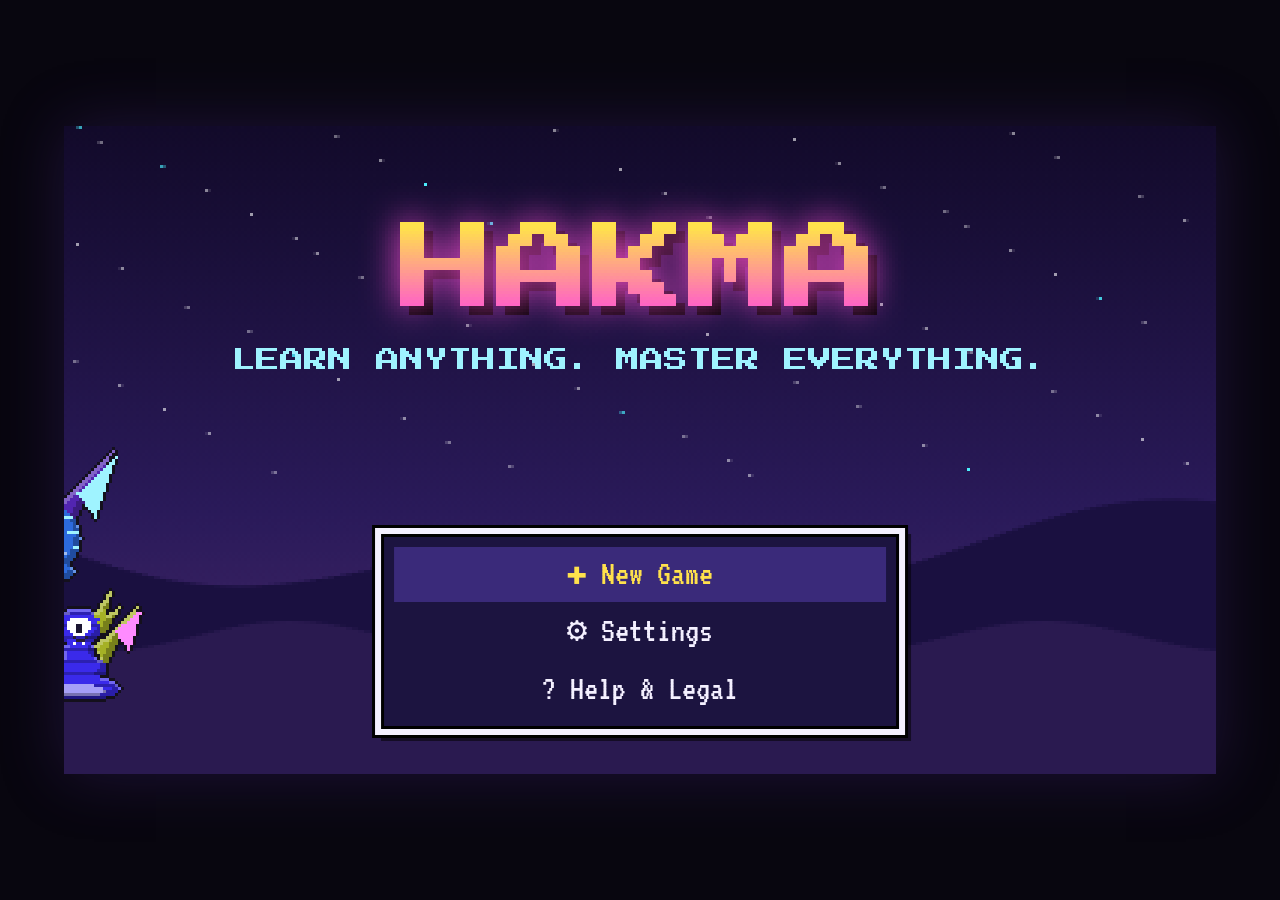
==== index.html @ fdf98303 "Initial commit: Hakma" ====
<!DOCTYPE html>
<html lang="en">
<head>
<meta charset="utf-8">
<meta name="viewport" content="width=device-width, initial-scale=1, maximum-scale=1, user-scalable=no, viewport-fit=cover">
<title>Hakma — Learn anything. Master everything.</title>
<meta name="description" content="Hakma is a monster-collecting RPG where every battle is a lesson. Choose a topic — Kubernetes, Python, Go, physics, math and more — and master it by the end of the game.">
<meta name="theme-color" content="#120a2a">
<meta name="apple-mobile-web-app-capable" content="yes">
<meta name="mobile-web-app-capable" content="yes">
<meta name="apple-mobile-web-app-status-bar-style" content="black-translucent">
<link rel="manifest" href="manifest.webmanifest">
<link rel="icon" href="icons/icon-192.png">
<link rel="apple-touch-icon" href="icons/icon-192.png">
<link rel="stylesheet" href="css/style.css">
</head>
<body>
<div id="app">
  <div id="stage">
    <canvas id="screen" width="384" height="216"></canvas>
    <div id="hud"></div>
    <div id="ui"></div>
    <div id="banner"></div>
    <div id="toasts"></div>
    <div id="fade"></div>
    <div id="boot">HAKMA<small>loading…</small></div>
  </div>
  <div id="touch" aria-hidden="true">
    <div id="dpad"><span class="u">▲</span><span class="d">▼</span><span class="l">◀</span><span class="r">▶</span></div>
    <div class="mid"><button data-b="start">MENU</button></div>
    <div class="ab"><button data-b="b" class="b">B</button><button data-b="a" class="a">A</button></div>
  </div>
  <noscript>Hakma needs JavaScript to run.</noscript>
</div>
<script type="module" src="js/main.js"></script>
</body>
</html>
---- css/style.css ----
@font-face { font-family: 'Press Start 2P'; src: url(../fonts/pressstart2p.woff2) format('woff2'); font-display: block; }
@font-face { font-family: 'VT323'; src: url(../fonts/vt323.woff2) format('woff2'); font-display: block; }
:root { --px: 2px; --ink: #f4f0ff; --bg: #120a2a; --box: #1c1440; --box2: #2a1f5a; --edge: #f4f0ff; --sel: #ffe14c; --acc: #4cf0ff; --bad: #ff5d73; --ok: #3ddc84; }
* { box-sizing: border-box; }
html, body { margin: 0; height: 100%; background: #08060f; color: var(--ink); overflow: hidden; touch-action: manipulation; -webkit-user-select: none; user-select: none; font-family: 'VT323', monospace; }
#app { height: 100%; display: flex; flex-direction: column; align-items: center; justify-content: center; }
#stage { position: relative; overflow: hidden; background: #000; box-shadow: 0 0 calc(var(--px) * 20) #4a2a8a55; font-size: calc(var(--px) * 10.5); line-height: 1.12; }
#screen { width: 100%; height: 100%; display: block; image-rendering: pixelated; image-rendering: crisp-edges; }
#hud, #ui { position: absolute; inset: 0; pointer-events: none; }
#ui { z-index: 3; } #banner { z-index: 2; } #fade { z-index: 6; }
#ui > .layer { position: absolute; inset: 0; pointer-events: auto; }
#fade { position: absolute; inset: 0; background: #000; opacity: 0; pointer-events: none; transition: opacity 250ms; }
#fade.on { opacity: 1; }
#boot { position: absolute; inset: 0; display: flex; flex-direction: column; align-items: center; justify-content: center; font: calc(var(--px) * 24) 'Press Start 2P', monospace; color: #ffe14c; background: #120a2a; }
#boot small { font: calc(var(--px) * 10) 'VT323'; color: #9ff3ff; margin-top: 1em; }
b { color: var(--sel); font-weight: normal; }
code { color: var(--acc); }
.dim { opacity: 0.7; }
.hidden { display: none !important; }
.bad { color: var(--bad); } .ok { color: var(--ok); }
button, .btn { font: inherit; color: var(--ink); background: var(--box2); border: calc(var(--px) * 1) solid #6a5ab0; padding: 0.25em 0.6em; cursor: pointer; text-decoration: none; display: inline-block; border-radius: 0; text-align: left; }
button[disabled] { opacity: 0.4; cursor: default; }
button.sel, .btn.sel, button:hover:not([disabled]) { border-color: var(--sel); color: var(--sel); background: #3a2a7a; outline: none; }
button.sel::before { content: '▶ '; }
.titlemenu button.sel::before, .tcard.sel::before, .card.sel::before, .dexc.sel::before, .mrow.sel::before, .irow.sel::before, .srow.sel::before { content: ''; }
/* pixel box */
.dialog, .choice, .panel, .quiz, .btext, .bhud, .toast, #banner { background: var(--box); border: calc(var(--px) * 2) solid var(--edge); box-shadow: inset 0 0 0 calc(var(--px) * 1) #000, 0 0 0 calc(var(--px) * 1) #000, calc(var(--px) * 2) calc(var(--px) * 2) 0 #0008; }
.dialog { position: absolute; left: 2%; right: 2%; bottom: 2.5%; min-height: 27%; padding: 0.6em 0.9em; font-size: 1.25em; }
.dialog .dname { position: absolute; top: -1.2em; left: 0.6em; background: var(--box2); border: calc(var(--px) * 2) solid var(--edge); padding: 0 0.5em; font: calc(var(--px) * 6) 'Press Start 2P'; line-height: 1.8; color: var(--sel); }
.dialog .dmore { position: absolute; right: 0.6em; bottom: 0.2em; animation: blink 0.8s steps(2) infinite; color: var(--sel); }
@keyframes blink { 50% { opacity: 0; } }
.choice { position: absolute; right: 2%; bottom: 33%; display: flex; flex-direction: column; gap: 2px; padding: 0.4em; max-height: 64%; overflow-y: auto; min-width: 30%; }
.choice button { border-color: transparent; background: transparent; padding: 0.15em 0.5em; font-size: 1.1em; }
.choice button.sel { border-color: transparent; background: #3a2a7a; }
.choice:only-child { bottom: 6%; }
.titlemenu { left: 50%; right: auto; transform: translateX(-50%); bottom: 8%; min-width: 46%; text-align: center; }
.titlemenu button { text-align: center; }
.mainmenu { top: 3%; bottom: auto; right: 2%; max-height: 70%; min-width: 58%; display: grid; grid-template-columns: 1fr 1fr; }
.slots { left: 4%; right: 4%; bottom: 30%; }
.teamlist { left: 6%; right: 6%; bottom: 30%; }
.teamlist button, .mrow { display: grid; grid-template-columns: 2.2em 1fr auto auto 5em auto; gap: 0.5em; align-items: center; width: 100%; }
img.mini { width: 2.2em; height: 2.2em; image-rendering: pixelated; }
img.ico { width: 1.4em; height: 1.4em; image-rendering: pixelated; vertical-align: middle; margin-right: 0.3em; }
.lv { color: var(--acc); font-size: 0.9em; }
.type { display: inline-block; padding: 0 0.35em; font: calc(var(--px) * 5) 'Press Start 2P'; line-height: 1.9; color: #14101c; border: calc(var(--px) * 1) solid #000; vertical-align: middle; }
.t-logic { background: #4aa8ff; } .t-cipher { background: #b36bff; } .t-spark { background: #ffd23f; } .t-data { background: #3ddc84; } .t-structure { background: #c98b52; } .t-flux { background: #ff6a3d; } .t-normal { background: #cfcfd8; }
.minihp, .hp, .xpbar, .bar { display: block; height: 0.45em; background: #000; border: calc(var(--px) * 1) solid #000; position: relative; overflow: hidden; }
.minihp i, .hp i, .xpbar i, .bar i { position: absolute; inset: 0 auto 0 0; background: var(--ok); }
i.y { background: #ffd23f !important; } i.r { background: var(--bad) !important; }
.xpbar i { background: var(--acc); } .bar i { background: linear-gradient(90deg, var(--acc), var(--sel)); }
.hpn { font-size: 0.85em; opacity: 0.85; }
/* panels */
.panel { position: absolute; left: 50%; top: 50%; transform: translate(-50%, -50%); width: 70%; max-height: 92%; display: flex; flex-direction: column; }
.panel.wide { width: 94%; height: 90%; }
.panel.small { width: 50%; }
.ptitle { display: flex; justify-content: space-between; align-items: center; padding: 0.35em 0.6em; background: var(--box2); border-bottom: calc(var(--px) * 2) solid var(--edge); font: calc(var(--px) * 7) 'Press Start 2P'; line-height: 1.6; color: var(--sel); }
.ptitle .x { font: calc(var(--px) * 6) 'Press Start 2P'; padding: 0.2em 0.5em; }
.pbody { padding: 0.5em 0.7em; overflow-y: auto; flex: 1; }
.pbody h3 { margin: 0.2em 0; font: calc(var(--px) * 7) 'Press Start 2P'; line-height: 1.6; color: var(--acc); }
.pbody h4 { margin: 0.6em 0 0.2em; font: calc(var(--px) * 6) 'Press Start 2P'; color: var(--sel); }
.pbody p { margin: 0.3em 0; }
.row { display: flex; flex-wrap: wrap; gap: 0.4em; align-items: flex-end; margin: 0.4em 0; }
input.txt { font: inherit; font-size: 1.1em; width: 100%; background: #0d0820; color: var(--ink); border: calc(var(--px) * 1) solid #6a5ab0; padding: 0.2em 0.4em; -webkit-user-select: text; user-select: text; }
input.txt:focus { border-color: var(--sel); outline: none; }
.fld { display: block; flex: 1; min-width: 40%; margin: 0.25em 0; } .fld span { display: block; font-size: 0.9em; opacity: 0.8; }
.chk { display: flex; gap: 0.5em; align-items: flex-start; margin: 0.3em 0; } .chk input { width: 1.1em; height: 1.1em; margin-top: 0.1em; }
a { color: var(--acc); }
.tabs { display: flex; flex-wrap: wrap; gap: 0.3em; margin-bottom: 0.4em; } .tabs button.on { background: #4a3a9a; border-color: var(--acc); }
.mlist, .ilist, .slist, .qlist, .plist { display: flex; flex-direction: column; gap: 0.25em; }
.irow { display: grid; grid-template-columns: 1.8em 1fr auto; column-gap: 0.4em; align-items: center; width: 100%; } .irow small { grid-column: 2 / 4; opacity: 0.75; }
.cnt { color: var(--acc); }
.srow { display: flex; justify-content: space-between; width: 100%; }
.pv { display: flex; gap: 1em; align-items: flex-start; } img.big { width: 9em; height: 9em; image-rendering: pixelated; background: radial-gradient(#3a2a7a, transparent 70%); flex-shrink: 0; }
.stats { display: grid; grid-template-columns: repeat(4, auto); gap: 0.6em; margin: 0.3em 0; }
.moves { display: grid; grid-template-columns: 1fr 1fr; gap: 0.25em 1em; margin: 0.4em 0; } .mv.locked { opacity: 0.45; }
.dexgrid { display: grid; grid-template-columns: repeat(6, 1fr); gap: 0.3em; }
.dexc { display: flex; flex-direction: column; align-items: center; padding: 0.2em; text-align: center; font-size: 0.85em; } .dexc img { width: 3.2em; height: 3.2em; image-rendering: pixelated; } .dexc img.shadow { filter: brightness(0); opacity: 0.6; } .dexc.c { border-color: var(--ok); } .dexc small { opacity: 0.6; }
.terms { display: flex; flex-direction: column; gap: 0.3em; margin-top: 0.4em; } .term { padding: 0.25em 0.4em; background: #0d0820; border-left: calc(var(--px) * 2) solid #6a5ab0; } .term.got { border-left-color: var(--ok); } .term b { display: block; } .term.qa b { color: var(--acc); }
.quest { padding: 0.3em 0.5em; background: #0d0820; border-left: calc(var(--px) * 2) solid #6a5ab0; display: flex; flex-direction: column; } .quest.main { border-left-color: var(--sel); } .quest.done { opacity: 0.55; } .quest.done b { color: var(--ok); }
.mast .big3 { display: grid; grid-template-columns: repeat(4, 1fr); gap: 0.5em; text-align: center; margin-bottom: 0.6em; } .mast .big3 b { display: block; font: calc(var(--px) * 12) 'Press Start 2P'; line-height: 1.4; }
.mrow2 { display: grid; grid-template-columns: 9em 1fr 6em 3em 6em; gap: 0.5em; align-items: center; margin: 0.15em 0; } .mt { opacity: 0.7; overflow: hidden; white-space: nowrap; text-overflow: ellipsis; }
.prow { display: flex; gap: 0.6em; align-items: center; } .sw { width: 1em; height: 1em; border: 1px solid #000; display: inline-block; }
.ctrl p { margin: 0.25em 0; font-size: 0.95em; }
.cols { display: grid; grid-template-columns: 1fr 1fr; gap: 0.8em; } .cols .mrow { grid-template-columns: 2.2em 1fr auto auto; } .cols .mrow .minihp, .cols .mrow .hpn { display: none; }
/* topics */
.tgrid { display: grid; grid-template-columns: repeat(3, 1fr); gap: 0.4em; }
.tcard { display: flex; flex-direction: column; gap: 0.15em; padding: 0.4em; min-height: 6.5em; } .tcard .ti { font-size: 1.6em; line-height: 1; } .tcard small { color: var(--acc); } .tcard .tb { font-size: 0.85em; opacity: 0.8; }
/* quiz */
.quiz { position: absolute; left: 3%; right: 3%; top: 4%; bottom: 4%; display: flex; flex-direction: column; padding: 0.6em 0.8em; gap: 0.5em; background: linear-gradient(#1c1440, #120a2a); }
.quiz.interview { border-color: var(--acc); }
.qhead { display: flex; justify-content: space-between; font: calc(var(--px) * 6) 'Press Start 2P'; line-height: 1.6; color: var(--acc); }
.qwho { color: var(--sel); }
.qtext { font-size: 1.45em; line-height: 1.15; min-height: 2.4em; }
.qopts { display: grid; grid-template-columns: 1fr 1fr; gap: 0.4em; flex: 1; align-content: start; }
.qopts button { font-size: 1.2em; padding: 0.35em 0.5em; min-height: 2.6em; line-height: 1.05; }
.qopts .k { display: inline-block; font: calc(var(--px) * 6) 'Press Start 2P'; color: var(--acc); margin-right: 0.4em; vertical-align: middle; }
.qopts button.right { background: #1e6a3e; border-color: var(--ok); color: #fff; } .qopts button.wrongpick { background: #7a1e30; border-color: var(--bad); color: #fff; }
.qopts button.sel::before { content: ''; }
.qtimer { height: 0.5em; background: #000; border: 1px solid #000; } .qtimer div { height: 100%; width: 100%; background: var(--sel); transition: background 0.3s; } .qtimer div.quick { background: var(--acc); }
.qfeedback { font-size: 1.15em; padding: 0.4em 0.5em; background: #0d0820; border-left: calc(var(--px) * 2) solid var(--acc); max-height: 40%; overflow-y: auto; cursor: pointer; }
.qfeedback .cont { text-align: right; color: var(--sel); animation: blink 0.8s steps(2) infinite; }
/* battle hud */
#hud.battle .bhud { position: absolute; padding: 0.3em 0.5em; width: 40%; }
#hud.battle .bhud.enemy { left: 3%; top: 5%; }
#hud.battle .allyhuds { position: absolute; right: 2%; bottom: 28%; width: 42%; display: flex; flex-direction: column; gap: 0.25em; }
#hud.battle .allyhuds .bhud { position: static; width: 100%; padding: 0.2em 0.45em; }
.bhud .nm { font-size: 1.1em; } .bhud .tt { margin: 0.1em 0; } .bhud .hp { height: 0.5em; } .bhud .pl { font: calc(var(--px) * 5) 'Press Start 2P'; padding: 0 0.3em; color: #fff; line-height: 1.8; border: 1px solid #000; }
.caughtmark { color: var(--bad); }
#hud.battle .btext { position: absolute; left: 2%; right: 2%; bottom: 2.5%; height: 23%; padding: 0.5em 0.8em; font-size: 1.3em; }
.teamdots { position: absolute; right: 3%; top: 5%; display: flex; gap: 0.25em; } .teamdots i { width: 0.7em; height: 0.7em; border-radius: 50%; background: var(--sel); border: 1px solid #000; } .teamdots i.out { background: #555; }
.bmenu { right: 2.5%; bottom: 3.5%; display: grid; grid-template-columns: 1fr 1fr; min-width: 46%; max-height: 22%; z-index: 2; padding: 0.25em; gap: 0.1em 0.4em; }
.bmenu.moves { min-width: 70%; max-height: 40%; }
.bmenu.moves button { display: flex; flex-direction: column; } .mvt { font-size: 0.8em; padding: 0 0.3em; color: #14101c; display: inline-block; width: fit-content; }
.eff { font-size: 0.8em; } .eff.up { color: var(--ok); } .eff.dn { color: var(--bad); }
.bmenu.bag { grid-template-columns: 1fr; max-height: 60%; min-width: 40%; }
/* toasts & banner */
#toasts { position: absolute; right: 2%; top: 3%; display: flex; flex-direction: column; gap: 0.3em; align-items: flex-end; pointer-events: none; max-width: 48%; z-index: 4; }
body.layer-open #toasts { top: auto; bottom: 3%; opacity: 0.92; }
.toast { padding: 0.2em 0.5em; font-size: 0.85em; animation: tin 0.25s ease-out; transition: opacity 0.4s, transform 0.4s; }
.toast.out { opacity: 0; transform: translateX(20%); }
@keyframes tin { from { opacity: 0; transform: translateX(20%); } }
#banner { position: absolute; left: 2%; top: 3%; padding: 0.3em 0.8em; font: calc(var(--px) * 7) 'Press Start 2P'; line-height: 1.6; color: var(--sel); opacity: 0; transform: translateY(-150%); pointer-events: none; }
#banner.show { animation: ban 3s ease forwards; }
@keyframes ban { 10%, 80% { opacity: 1; transform: none; } 100% { opacity: 0; transform: translateY(-150%); } }
/* friends */
.me { display: flex; gap: 0.5em; align-items: center; flex-wrap: wrap; }
.dot { display: inline-block; width: 0.6em; height: 0.6em; border-radius: 50%; background: #666; } .dot.on { background: var(--ok); box-shadow: 0 0 4px var(--ok); }
.frow { display: flex; gap: 0.5em; align-items: center; padding: 0.15em 0; flex-wrap: wrap; } .frow.inv { background: #2a1f5a; padding: 0.3em; }
.chat { background: #0d0820; height: 6em; overflow-y: auto; padding: 0.3em; } .chat p { margin: 0; }
/* puzzles */
.mgrid { display: grid; grid-template-columns: repeat(4, 1fr); gap: 0.35em; }
.card { min-height: 3.6em; display: flex; align-items: center; justify-content: center; text-align: center; font-size: 0.9em; background: #3a2a7a; line-height: 1.05; }
.card span { font: calc(var(--px) * 10) 'Press Start 2P'; color: var(--acc); }
.card.up { background: #0d0820; } .card.up.t { color: var(--sel); } .card.done { border-color: var(--ok); opacity: 0.7; }
.built { margin: 0 0 0.5em 1.2em; padding: 0; } .built li { margin: 0.1em 0; color: var(--ok); } .built li.next { color: var(--sel); }
.pool { display: flex; flex-direction: column; gap: 0.25em; }
.shake { animation: shake 0.3s; } @keyframes shake { 25% { transform: translateX(-4px); } 75% { transform: translateX(4px); } }
/* badge & certificate */
.badgeshow { text-align: center; display: flex; flex-direction: column; align-items: center; gap: 0.3em; }
.badge-ico { margin: 1.4em 0 0.8em; width: 5em; height: 5em; transform: rotate(45deg); background: var(--c); border: calc(var(--px) * 3) solid #fff; box-shadow: 0 0 20px var(--c), inset 0 0 0 calc(var(--px) * 3) #0004; display: flex; align-items: center; justify-content: center; animation: spin 2.5s ease-out; }
.badge-ico span { transform: rotate(-45deg); font-size: 2.2em; color: #fff; text-shadow: 2px 2px 0 #000; }
@keyframes spin { from { transform: rotate(-315deg) scale(0.2); } }
.badgerow { display: flex; gap: 0.4em; } .mini-badge { width: 1em; height: 1em; transform: rotate(45deg); background: #333; border: 1px solid #000; } .mini-badge.on { background: var(--c); box-shadow: 0 0 6px var(--c); }
.cert { background: #f8f0d8; color: #2a1f1a; padding: 0.8em; } .cbrd { border: calc(var(--px) * 3) double #8a6a2a; padding: 1em; text-align: center; }
.cert h1 { font: calc(var(--px) * 12) 'Press Start 2P'; line-height: 1.6; color: #6a2a8a; margin: 0.3em 0; } .cert h2 { font: calc(var(--px) * 10) 'Press Start 2P'; color: #8a6a2a; margin: 0.3em 0; } .cert h3 { font: calc(var(--px) * 7) 'Press Start 2P'; margin: 0.3em 0; } .cert .topic { color: #2a6a8a; } .cert .dim { opacity: 0.6; }
body.printcert { background: #fff; overflow: auto; --px: 3px; font-family: 'VT323'; font-size: 20px; } body.printcert .cert { max-width: 900px; margin: 40px auto; }
.credits .roll { text-align: center; animation: roll 18s linear; } .credits .roll p:first-child { font: calc(var(--px) * 14) 'Press Start 2P'; color: var(--sel); }
@keyframes roll { from { transform: translateY(60%); } }
.help p { margin: 0.3em 0; }
/* touch controls */
#touch { display: none; }
body.touch #touch { display: flex; width: 100%; max-width: 640px; justify-content: space-between; align-items: center; padding: 10px 18px calc(10px + env(safe-area-inset-bottom)); }
#dpad { width: 132px; height: 132px; position: relative; border-radius: 50%; background: radial-gradient(#2a1f5a, #1a1040); border: 2px solid #4a3a8a; touch-action: none; }
#dpad span { position: absolute; color: #9ff3ff; font-size: 20px; pointer-events: none; } #dpad .u { top: 8px; left: 56px; } #dpad .d { bottom: 8px; left: 56px; } #dpad .l { left: 10px; top: 52px; } #dpad .r { right: 10px; top: 52px; }
#touch button { font: 12px 'Press Start 2P'; touch-action: none; text-align: center; }
#touch .ab { display: flex; gap: 14px; align-items: center; } #touch .ab button { width: 64px; height: 64px; border-radius: 50%; font-size: 16px; border: 3px solid #6a5ab0; } #touch .ab .a { background: #6a2a8a; margin-bottom: 28px; } #touch .ab .b { background: #2a4a8a; }
#touch button.down { filter: brightness(1.6); }
#touch .mid button { padding: 8px 10px; border-radius: 8px; }
@media (orientation: landscape) { body.touch #touch { position: fixed; inset: auto 0 0 0; max-width: none; pointer-events: none; opacity: 0.55; } body.touch #touch > * { pointer-events: auto; } body.touch #touch .mid { align-self: flex-end; } }
#hud.battle .allyhuds.compact { width: 38%; gap: 0.15em; }
#hud.battle .allyhuds.compact .bhud { padding: 0.1em 0.4em; font-size: 0.85em; display: grid; grid-template-columns: 1fr auto; align-items: center; column-gap: 0.4em; }
#hud.battle .allyhuds.compact .tt { display: none; }
#hud.battle .allyhuds.compact .hp { grid-column: 1; height: 0.4em; }
#hud.battle .allyhuds.compact .hpn { grid-column: 2; grid-row: 1 / 3; }
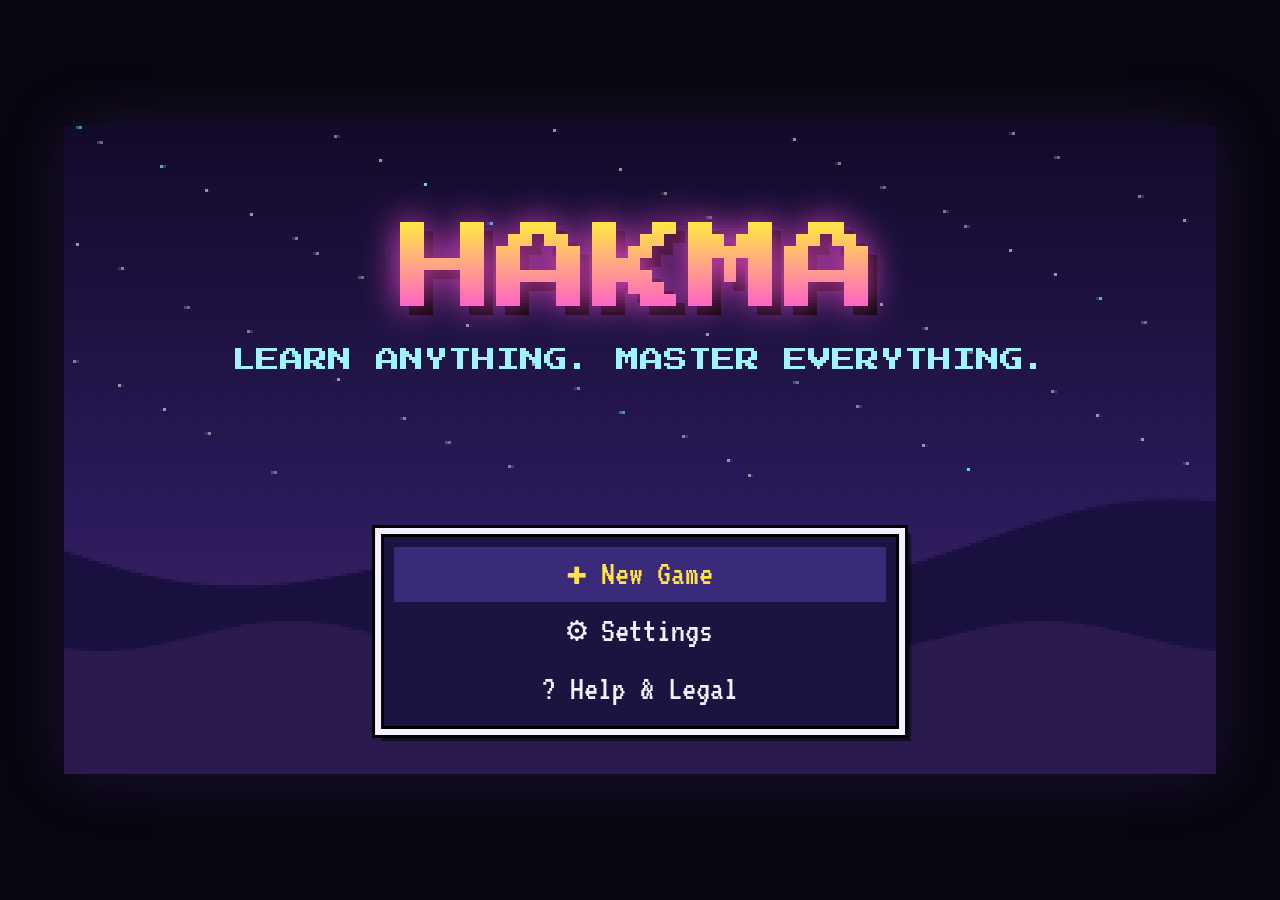
==== commit 35c8ef8d: "Bigger portrait screen, movable controls, quiz fit fix" ====
--- a/index.html
+++ b/index.html
@@ -27,8 +27,9 @@
   </div>
   <div id="touch" aria-hidden="true">
     <div id="dpad"><span class="u">▲</span><span class="d">▼</span><span class="l">◀</span><span class="r">▶</span></div>
-    <div class="mid"><button data-b="start">MENU</button></div>
-    <div class="ab"><button data-b="b" class="b">B</button><button data-b="a" class="a">A</button></div>
+    <button data-b="start" class="menu">MENU</button>
+    <button data-b="b" class="b">B</button>
+    <button data-b="a" class="a">A</button>
   </div>
   <noscript>Hakma needs JavaScript to run.</noscript>
 </div>
--- a/css/style.css
+++ b/css/style.css
@@ -147,18 +147,35 @@
 .credits .roll { text-align: center; animation: roll 18s linear; } .credits .roll p:first-child { font: calc(var(--px) * 14) 'Press Start 2P'; color: var(--sel); }
 @keyframes roll { from { transform: translateY(60%); } }
 .help p { margin: 0.3em 0; }
-/* touch controls */
-#touch { display: none; }
-body.touch #touch { display: flex; width: 100%; max-width: 640px; justify-content: space-between; align-items: center; padding: 10px 18px calc(10px + env(safe-area-inset-bottom)); }
-#dpad { width: 132px; height: 132px; position: relative; border-radius: 50%; background: radial-gradient(#2a1f5a, #1a1040); border: 2px solid #4a3a8a; touch-action: none; }
-#dpad span { position: absolute; color: #9ff3ff; font-size: 20px; pointer-events: none; } #dpad .u { top: 8px; left: 56px; } #dpad .d { bottom: 8px; left: 56px; } #dpad .l { left: 10px; top: 52px; } #dpad .r { right: 10px; top: 52px; }
-#touch button { font: 12px 'Press Start 2P'; touch-action: none; text-align: center; }
-#touch .ab { display: flex; gap: 14px; align-items: center; } #touch .ab button { width: 64px; height: 64px; border-radius: 50%; font-size: 16px; border: 3px solid #6a5ab0; } #touch .ab .a { background: #6a2a8a; margin-bottom: 28px; } #touch .ab .b { background: #2a4a8a; }
-#touch button.down { filter: brightness(1.6); }
-#touch .mid button { padding: 8px 10px; border-radius: 8px; }
-@media (orientation: landscape) { body.touch #touch { position: fixed; inset: auto 0 0 0; max-width: none; pointer-events: none; opacity: 0.55; } body.touch #touch > * { pointer-events: auto; } body.touch #touch .mid { align-self: flex-end; } }
 #hud.battle .allyhuds.compact { width: 38%; gap: 0.15em; }
 #hud.battle .allyhuds.compact .bhud { padding: 0.1em 0.4em; font-size: 0.85em; display: grid; grid-template-columns: 1fr auto; align-items: center; column-gap: 0.4em; }
 #hud.battle .allyhuds.compact .tt { display: none; }
 #hud.battle .allyhuds.compact .hp { grid-column: 1; height: 0.4em; }
 #hud.battle .allyhuds.compact .hpn { grid-column: 2; grid-row: 1 / 3; }
+/* quiz: never overflow — collapse unpicked answers once answered, shrink long text */
+.quiz { overflow: hidden; }
+.quiz .qopts { min-height: 0; overflow-y: auto; }
+.quiz .qtext { min-height: 0; }
+.quiz.long .qtext { font-size: 1.2em; }
+.quiz.long .qopts button { font-size: 1em; min-height: 2em; padding: 0.25em 0.45em; }
+.quiz.answered .qopts { flex: 0 0 auto; }
+.quiz.answered .qopts button:not(.right):not(.wrongpick) { display: none; }
+.quiz .qfeedback { flex-shrink: 0; max-height: none; }
+/* portrait phones: game on top */
+body.portrait #app { justify-content: flex-start; padding-top: env(safe-area-inset-top); }
+/* touch controls: freely positioned, user-editable (see js/core/touchlayout.js) */
+#touch { display: none; }
+body.touch #touch { display: block; position: fixed; inset: 0; pointer-events: none; z-index: 20; }
+#touch > * { position: absolute; pointer-events: auto; opacity: var(--op, 1); touch-action: none; -webkit-tap-highlight-color: transparent; }
+#dpad { width: 140px; height: 140px; flex-shrink: 0; border-radius: 50%; background: radial-gradient(#2a1f5a, #1a1040); border: 2px solid #4a3a8a; }
+#dpad span { position: absolute; color: #9ff3ff; font-size: 20px; pointer-events: none; transform: translate(-50%, -50%); }
+#dpad .u { left: 50%; top: 16%; } #dpad .d { left: 50%; top: 84%; } #dpad .l { left: 16%; top: 50%; } #dpad .r { left: 84%; top: 50%; }
+#touch button { font: 16px 'Press Start 2P', monospace; text-align: center; color: #fff; border: 3px solid #6a5ab0; }
+#touch button.a, #touch button.b { width: 70px; height: 70px; border-radius: 50%; }
+#touch button.a { background: #6a2a8a; } #touch button.b { background: #2a4a8a; }
+#touch button.menu { font-size: 11px; padding: 9px 12px; border-radius: 10px; background: #2a1f5a; }
+#touch .down { filter: brightness(1.6); }
+body.editctl #touch > * { outline: 2px dashed #9ff3ff; outline-offset: 4px; opacity: 1 !important; }
+body.editctl #touch > .ctlsel { outline: 3px solid #ffe14c; box-shadow: 0 0 18px #ffe14c; }
+#ctlbar { position: fixed; top: calc(8px + env(safe-area-inset-top)); left: 50%; transform: translateX(-50%); z-index: 30; width: min(94vw, 560px); background: #1c1440; border: 2px solid #fff; padding: 8px 10px; font: 14px system-ui, sans-serif; color: #fff; display: flex; flex-direction: column; gap: 6px; }
+#ctlbar b { color: #ffe14c; font-weight: 600; } #ctlbar .r { display: flex; flex-wrap: wrap; gap: 6px; } #ctlbar button { font: 14px system-ui, sans-serif; padding: 6px 10px; text-align: center; }
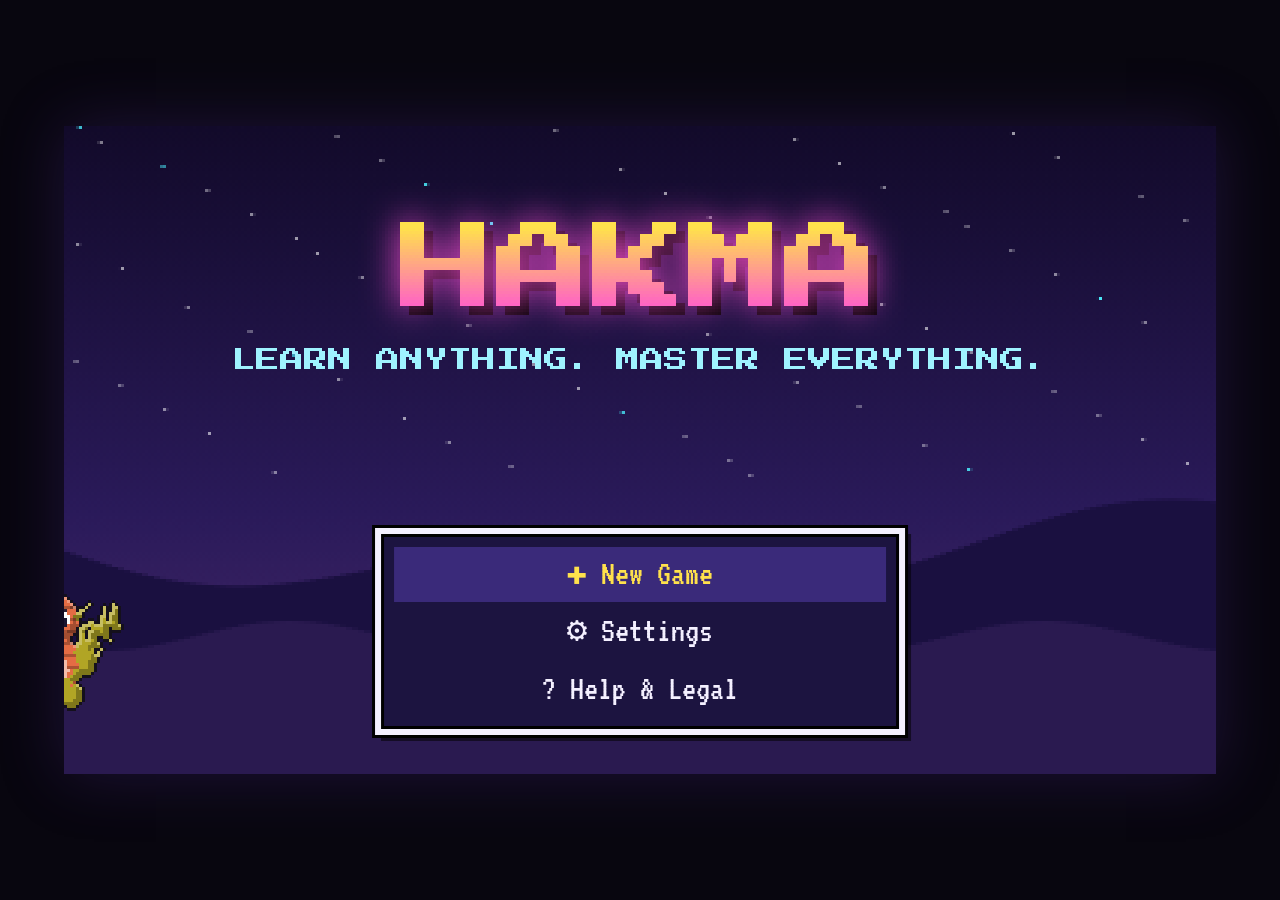
==== commit fdc27381: "Hakma: visuals, world map, random maps, run, field skills, learn more, partner" ====
--- a/index.html
+++ b/index.html
@@ -28,6 +28,7 @@
   <div id="touch" aria-hidden="true">
     <div id="dpad"><span class="u">▲</span><span class="d">▼</span><span class="l">◀</span><span class="r">▶</span></div>
     <button data-b="start" class="menu">MENU</button>
+    <button data-b="run" class="menu run">RUN</button>
     <button data-b="b" class="b">B</button>
     <button data-b="a" class="a">A</button>
   </div>
--- a/css/style.css
+++ b/css/style.css
@@ -179,3 +179,21 @@
 body.editctl #touch > .ctlsel { outline: 3px solid #ffe14c; box-shadow: 0 0 18px #ffe14c; }
 #ctlbar { position: fixed; top: calc(8px + env(safe-area-inset-top)); left: 50%; transform: translateX(-50%); z-index: 30; width: min(94vw, 560px); background: #1c1440; border: 2px solid #fff; padding: 8px 10px; font: 14px system-ui, sans-serif; color: #fff; display: flex; flex-direction: column; gap: 6px; }
 #ctlbar b { color: #ffe14c; font-weight: 600; } #ctlbar .r { display: flex; flex-wrap: wrap; gap: 6px; } #ctlbar button { font: 14px system-ui, sans-serif; padding: 6px 10px; text-align: center; }
+#touch button.run.on { background: #8a6a10; border-color: #ffd23f; color: #fff6c0; }
+.rmap { display: grid; grid-template-columns: minmax(0, 1.1fr) minmax(0, 1fr); gap: 0.6em; align-items: start; }
+.rmap canvas { width: 100%; image-rendering: pixelated; border: calc(var(--px) * 2) solid #000; }
+.rlist { display: flex; flex-direction: column; gap: 0.2em; } .rlist small { opacity: 0.7; }
+.rlist .skills { display: flex; gap: 0.6em; flex-wrap: wrap; margin-top: 0.4em; } .rlist .skills span { opacity: 0.5; } .rlist .skills span.on { opacity: 1; color: var(--ok); }
+body.portrait .rmap { grid-template-columns: 1fr; }
+/* learn more */
+.term.tbtn { text-align: left; width: 100%; color: inherit; font: inherit; cursor: pointer; }
+.term.tbtn .more { float: right; font-style: normal; opacity: 0.6; }
+.term.tbtn.sel, .term.tbtn:hover { background: #1c1240; outline: calc(var(--px)) solid var(--acc); }
+.lm h3 { margin: 0.6em 0 0.25em; color: var(--acc); }
+.lm-def { font-size: 1.1em; }
+.lm-ex { margin: 0; padding-left: 1.4em; display: flex; flex-direction: column; gap: 0.35em; }
+.lm-ex li { background: #0d0820; padding: 0.3em 0.45em; border-left: calc(var(--px) * 2) solid var(--ok); white-space: pre-wrap; }
+.lm-mon { display: flex; gap: 0.6em; align-items: center; } .lm-mon img { width: 64px; height: 64px; image-rendering: pixelated; }
+.lm-links { flex-wrap: wrap; }
+.qfeedback .lmore { display: block; margin-top: 0.4em; width: 100%; }
+.qfeedback .lmore.sel { outline: calc(var(--px)) solid var(--acc); }
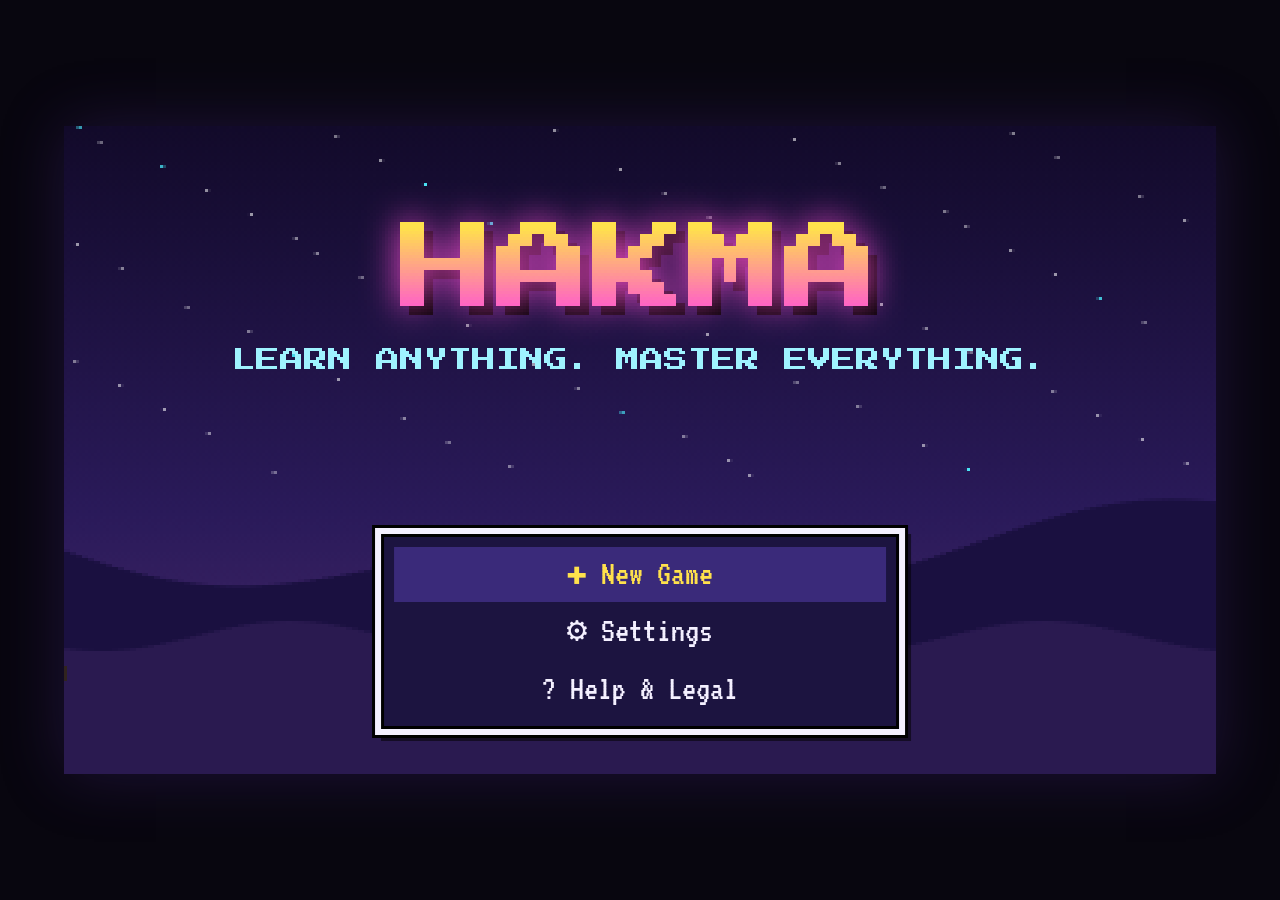
==== commit f7973ece: "Hakma: bigger worlds, thumbstick, detailed sprites, status conditions, no shards in battle" ====
--- a/index.html
+++ b/index.html
@@ -26,7 +26,7 @@
     <div id="boot">HAKMA<small>loading…</small></div>
   </div>
   <div id="touch" aria-hidden="true">
-    <div id="dpad"><span class="u">▲</span><span class="d">▼</span><span class="l">◀</span><span class="r">▶</span></div>
+    <div id="dpad" class="stick"><i class="cross"></i><span class="u">▲</span><span class="d">▼</span><span class="l">◀</span><span class="r">▶</span><b class="knob"></b></div>
     <button data-b="start" class="menu">MENU</button>
     <button data-b="run" class="menu run">RUN</button>
     <button data-b="b" class="b">B</button>
--- a/css/style.css
+++ b/css/style.css
@@ -197,3 +197,22 @@
 .lm-links { flex-wrap: wrap; }
 .qfeedback .lmore { display: block; margin-top: 0.4em; width: 100%; }
 .qfeedback .lmore.sel { outline: calc(var(--px)) solid var(--acc); }
+/* movement control: thumbstick (default) or cross d-pad */
+#dpad .knob, #dpad .cross { display: none; pointer-events: none; }
+#dpad.stick { background: radial-gradient(circle at 50% 45%, #2c2258 0%, #1a1240 62%, #120c30 100%); border: 3px solid #3a2f74; box-shadow: inset 0 0 0 10px rgba(255,255,255,0.03), inset 0 6px 18px rgba(0,0,0,0.55), 0 4px 10px rgba(0,0,0,0.35); }
+#dpad.stick span { opacity: 0.28; font-size: 12px; }
+#dpad.stick .knob { display: block; position: absolute; left: 50%; top: 50%; width: 44%; height: 44%; border-radius: 50%; transform: translate(-50%, -50%); transition: transform 0.08s ease-out;
+  background: radial-gradient(circle at 38% 32%, #8a7ae0 0%, #5a48b8 38%, #3a2c8a 72%, #2a1f66 100%); border: 2px solid #9d8cff;
+  box-shadow: 0 5px 10px rgba(0,0,0,0.55), inset 0 -4px 6px rgba(0,0,0,0.35), inset 0 3px 4px rgba(255,255,255,0.25); }
+#dpad.stick .knob::after { content: ''; position: absolute; inset: 22%; border-radius: 50%; background: repeating-radial-gradient(circle, rgba(255,255,255,0.10) 0 2px, transparent 2px 5px); }
+#dpad.stick.pu span.u, #dpad.stick.pd span.d, #dpad.stick.pl span.l, #dpad.stick.pr span.r { opacity: 0.9; color: #ffd23f; }
+#dpad.cross-pad { background: transparent; border: none; box-shadow: none; border-radius: 0; }
+#dpad.cross-pad .cross { display: block; position: absolute; inset: 0; }
+#dpad.cross-pad .cross::before, #dpad.cross-pad .cross::after { content: ''; position: absolute; background: linear-gradient(#3a3050, #22192f); border: 3px solid #120c1e; border-radius: 6px; box-shadow: 0 4px 0 #0a0612, inset 0 2px 0 rgba(255,255,255,0.12); }
+#dpad.cross-pad .cross::before { left: 34%; width: 32%; top: 2%; height: 96%; }
+#dpad.cross-pad .cross::after { top: 34%; height: 32%; left: 2%; width: 96%; }
+#dpad.cross-pad span { z-index: 1; color: #c8c0e0; font-size: 16px; }
+#dpad.cross-pad.pu span.u, #dpad.cross-pad.pd span.d, #dpad.cross-pad.pl span.l, #dpad.cross-pad.pr span.r { color: #ffd23f; }
+/* status condition tags */
+.stat { display: inline-block; padding: 0 0.3em; margin-left: 0.3em; border-radius: 3px; font-size: 0.8em; color: #fff; border: 1px solid #000; }
+.st-psn { background: #9040c8; } .st-brn { background: #e0602a; } .st-sick { background: #5e9a2a; }
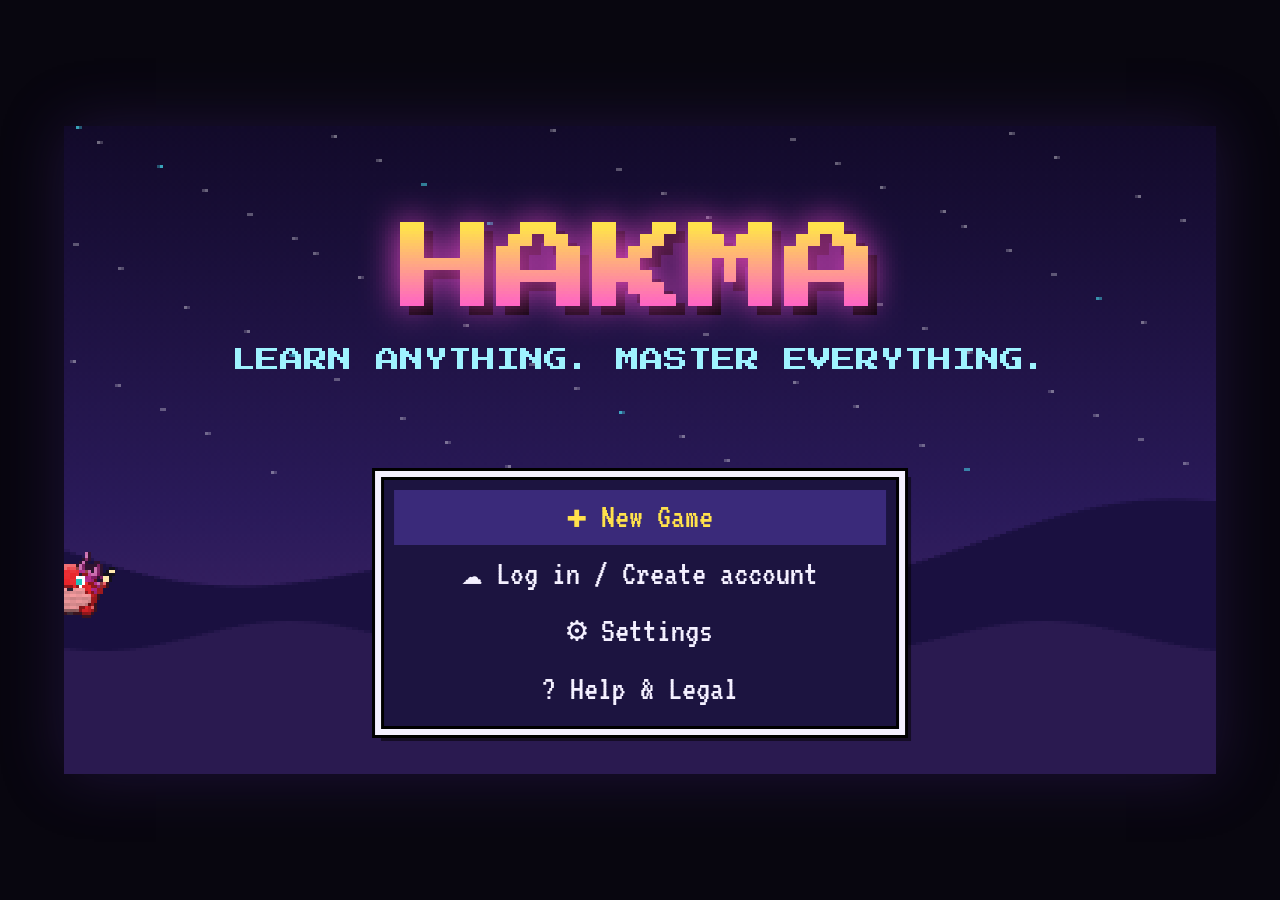
==== commit edcadd68: "Hakma: accurate directions" ====
--- a/index.html
+++ b/index.html
@@ -26,7 +26,7 @@
     <div id="boot">HAKMA<small>loading…</small></div>
   </div>
   <div id="touch" aria-hidden="true">
-    <div id="dpad" class="stick"><i class="cross"></i><span class="u">▲</span><span class="d">▼</span><span class="l">◀</span><span class="r">▶</span><b class="knob"></b></div>
+    <div id="dpad" class="cross-pad"><i class="cross"></i><span class="u">▲</span><span class="d">▼</span><span class="l">◀</span><span class="r">▶</span></div>
     <button data-b="start" class="menu">MENU</button>
     <button data-b="run" class="menu run">RUN</button>
     <button data-b="b" class="b">B</button>
--- a/css/style.css
+++ b/css/style.css
@@ -197,15 +197,8 @@
 .lm-links { flex-wrap: wrap; }
 .qfeedback .lmore { display: block; margin-top: 0.4em; width: 100%; }
 .qfeedback .lmore.sel { outline: calc(var(--px)) solid var(--acc); }
-/* movement control: thumbstick (default) or cross d-pad */
-#dpad .knob, #dpad .cross { display: none; pointer-events: none; }
-#dpad.stick { background: radial-gradient(circle at 50% 45%, #2c2258 0%, #1a1240 62%, #120c30 100%); border: 3px solid #3a2f74; box-shadow: inset 0 0 0 10px rgba(255,255,255,0.03), inset 0 6px 18px rgba(0,0,0,0.55), 0 4px 10px rgba(0,0,0,0.35); }
-#dpad.stick span { opacity: 0.28; font-size: 12px; }
-#dpad.stick .knob { display: block; position: absolute; left: 50%; top: 50%; width: 44%; height: 44%; border-radius: 50%; transform: translate(-50%, -50%); transition: transform 0.08s ease-out;
-  background: radial-gradient(circle at 38% 32%, #8a7ae0 0%, #5a48b8 38%, #3a2c8a 72%, #2a1f66 100%); border: 2px solid #9d8cff;
-  box-shadow: 0 5px 10px rgba(0,0,0,0.55), inset 0 -4px 6px rgba(0,0,0,0.35), inset 0 3px 4px rgba(255,255,255,0.25); }
-#dpad.stick .knob::after { content: ''; position: absolute; inset: 22%; border-radius: 50%; background: repeating-radial-gradient(circle, rgba(255,255,255,0.10) 0 2px, transparent 2px 5px); }
-#dpad.stick.pu span.u, #dpad.stick.pd span.d, #dpad.stick.pl span.l, #dpad.stick.pr span.r { opacity: 0.9; color: #ffd23f; }
+/* movement control: cross d-pad */
+#dpad .cross { display: none; pointer-events: none; }
 #dpad.cross-pad { background: transparent; border: none; box-shadow: none; border-radius: 0; }
 #dpad.cross-pad .cross { display: block; position: absolute; inset: 0; }
 #dpad.cross-pad .cross::before, #dpad.cross-pad .cross::after { content: ''; position: absolute; background: linear-gradient(#3a3050, #22192f); border: 3px solid #120c1e; border-radius: 6px; box-shadow: 0 4px 0 #0a0612, inset 0 2px 0 rgba(255,255,255,0.12); }
@@ -216,3 +209,23 @@
 /* status condition tags */
 .stat { display: inline-block; padding: 0 0.3em; margin-left: 0.3em; border-radius: 3px; font-size: 0.8em; color: #fff; border: 1px solid #000; }
 .st-psn { background: #9040c8; } .st-brn { background: #e0602a; } .st-sick { background: #5e9a2a; }
+/* subject picker: category step */
+.tgrid.cats { grid-template-columns: repeat(auto-fit, minmax(12em, 1fr)); gap: 0.6em; }
+.tcard.cat { min-height: 8em; align-items: center; text-align: center; justify-content: center; }
+.tcard.cat .ti { font-size: 2.4em; }
+.topics h4 { margin: 0.5em 0 0.25em; color: var(--acc); }
+/* wardrobe */
+.wd { display: flex; gap: 1em; align-items: flex-start; flex-wrap: wrap; }
+.wd-prev { display: grid; grid-template-columns: repeat(2, 64px); gap: 6px; padding: 8px; background: radial-gradient(#3a2a7a, #1a1040 75%); border: 2px solid #4a3a8a; }
+.wd-prev img { width: 64px; height: 80px; image-rendering: pixelated; }
+.wd .slist { flex: 1; min-width: 14em; }
+.sw { display: inline-block; width: 0.9em; height: 0.9em; border: 1px solid #000; vertical-align: -0.1em; margin-right: 0.3em; }
+/* find-the-mistake code blocks */
+pre.qcode { margin: 0.4em 0 0; padding: 0.45em 0.6em; background: #0b0718; border: 1px solid #3a2f74; border-left: 3px solid #ffd23f; font-family: ui-monospace, 'Cascadia Code', Consolas, monospace; font-size: 0.82em; line-height: 1.45; white-space: pre; overflow-x: auto; text-align: left; color: #d8f6ff; max-height: 40vh; }
+/* code questions: the code block scrolls inside the question instead of spilling under the answers */
+.quiz.code .qtext { display: flex; flex-direction: column; min-height: 0; flex: 0 1 auto; overflow: hidden; font-size: 1.15em; }
+.quiz.code pre.qcode { flex: 1 1 auto; min-height: 3em; overflow: auto; }
+.quiz.code .qopts { flex: 0 0 auto; grid-template-columns: repeat(4, 1fr); }
+.quiz.code .qopts button { min-height: 2.1em; font-size: 1.05em; }
+@media (max-aspect-ratio: 3/4) { .quiz.code .qopts { grid-template-columns: 1fr 1fr; } }
+@media (orientation: landscape) and (max-height: 760px) { pre.qcode { font-size: 0.7em; line-height: 1.25; padding: 0.3em 0.5em; } }
